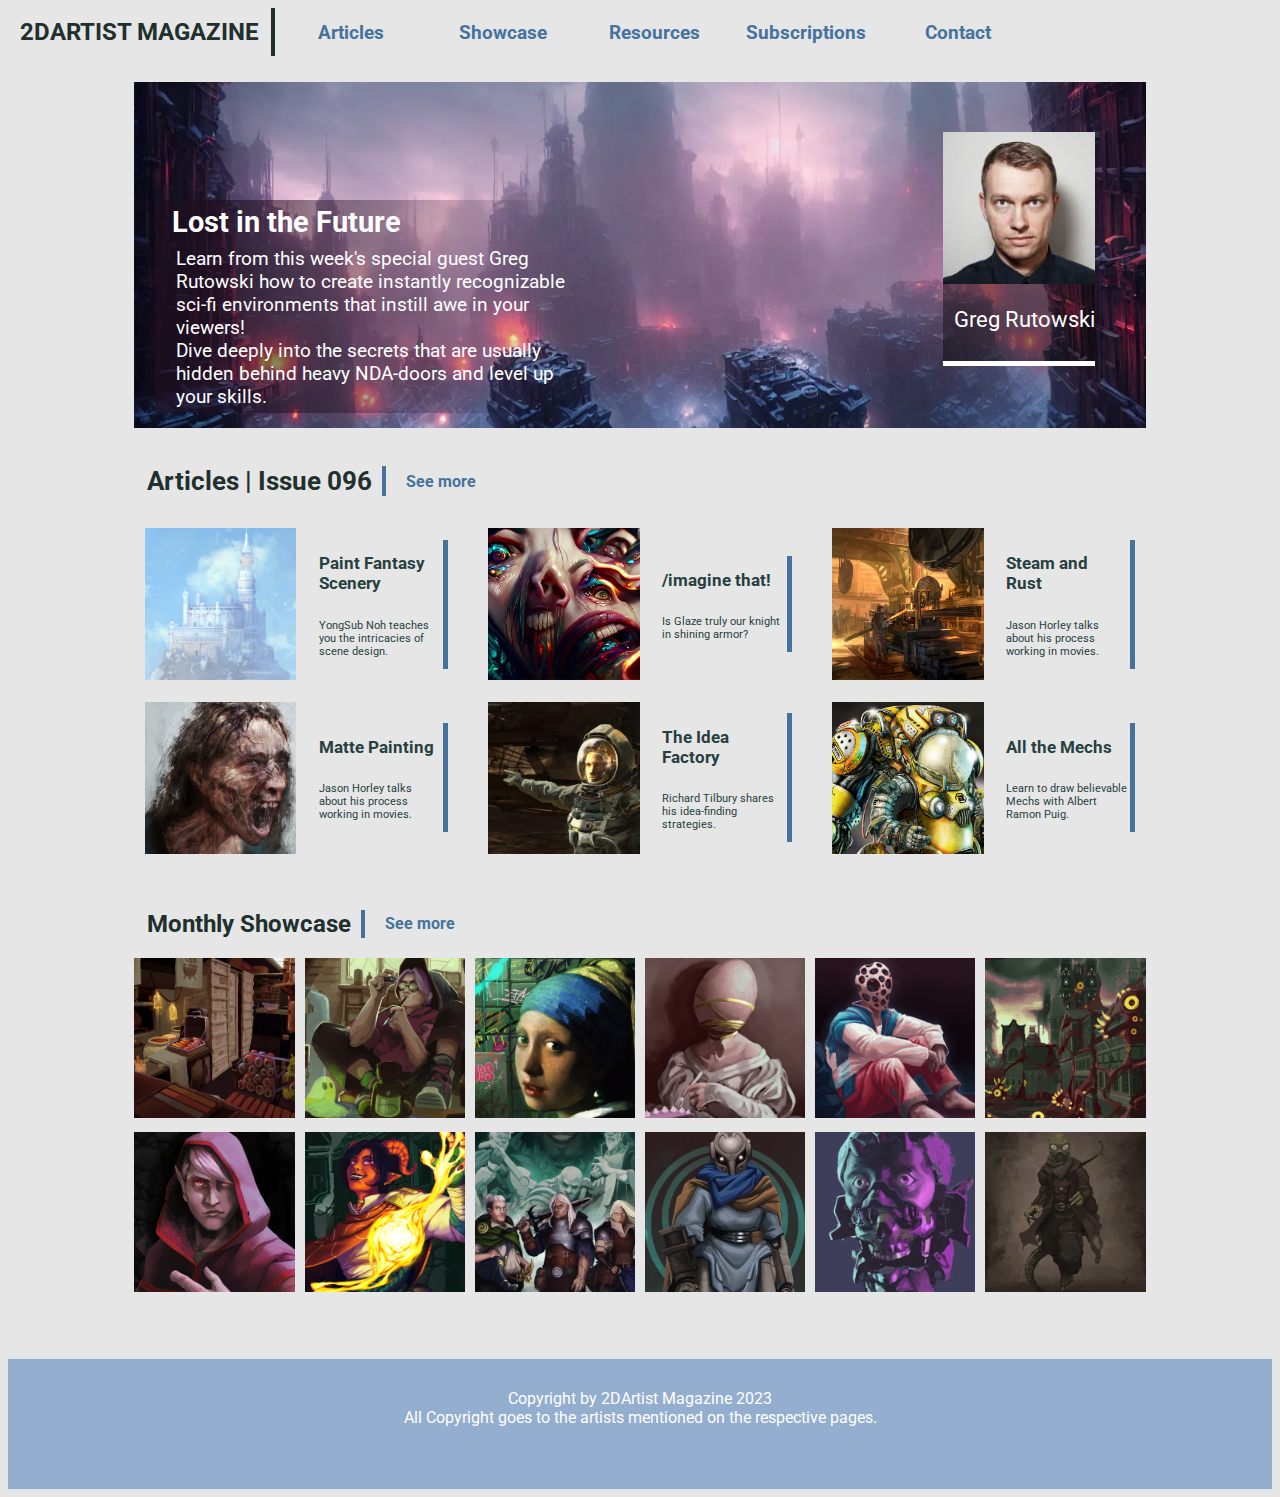
==== index.html @ c3cd27d4 "Add files via upload" ====
<!DOCTYPE html>
<html lang="en">
<head>
    <meta charset="UTF-8">
    <meta http-equiv="X-UA-Compatible" content="IE=edge">
    <meta name="viewport" content="width=device-width, initial-scale=1.0">
    <title>Sprint2</title>
    <link rel="stylesheet" href="main.css">
    <style>
        @import url('https://www.w3schools.com/css/img_lights.jpg');
        @import url('https://fonts.googleapis.com/css2?family=Righteous&family=Open+Sans&family=Roboto:wght@500&display=swap');
        @media screen and (max-width: 990px){
            #cardcontainer > .carditem:nth-child(n+7){
        display: none;
    }
    }
        @media screen and (max-width: 600px){
    #cardcontainer > .carditem {
        flex-basis:100%;
    }
    .cardtext > p{
        display: block;
        font-size: 1.2em;
    }
    .cardtext > .parashort{
        display: none;
    }
    #cardcontainer{
        padding-bottom: 5%;
    }
    #cardcontainer > .carditem:nth-child(n+4){
        display: none;
    }
}
    </style>
</head>
<body>
    <!-- (A) MENU WRAPPER -->
    <nav id="superheader">
    <!-- (B) THE HAMBURGER -->
        <a class="headerchild logo" href="index.html"> 2DARTIST MAGAZINE </a>
        <label for="hamburger">&#9776;</label>
        <input type="checkbox" id="hamburger"/>

    
    <!-- (C) MENU ITEMS -->
        <div id="headeritems">
            <a class="headerchild" href="page1.html">Articles</a>
            <a class="headerchild" href="Showcase.html">Showcase</a>
            <a class="headerchild" href="Resources.html">Resources</a>
            <a class="headerchild" href="Subscriptions.html">Subscriptions</a>
            <a class="headerchild" href="Contact.html">Contact</a>
        </div>
           <!-- 
        <div class="orga">
            <div class="searchbox">Search...</div>
            <a class="headerchild login" href="SP2.html">Log In</a>
            <a class="headerchild signup" href="SP2.html">Sign Up</a>
        </div>
    -->
    </nav>
    
    <div id="previewbox">
        <a href="index.html">
            <img src="Images/previewbox.png" alt="Artwork by Greg Rutkowski" width="100%" object-fit="cover">
            <div class="previewtext"><h2>Lost in the Future</h2>
            <p class="previewtext">Learn from this week's special guest Greg Rutowski how to create instantly recognizable sci-fi environments that instill awe in your viewers! <br>Dive deeply into the secrets that are usually hidden behind heavy NDA-doors and level up your skills.</p>
            <p class="previewtext parashort"> An exclusive 2DARTIST Magazine's Masterclass with Greg Rutowski</p></a>
            <div class="profilepic">
                <img src="Photoshop/MASTER_Pics-Container-assets/Pic_13.png" alt="" width="100%">
                <div class="profileinfo"><h2>Greg Rutowski</h2>
                <p>Concept Artist, Illustrator
                    at KeyStone
                    <br>
                    <br>
                GregRutowskiArt.com</p></div>
            </div>
        </div>
    </div>

    <div class="card-header"><h2>Articles | Issue 096</h2><a href="page1.html">See more</a></div>
    <div id="cardcontainer">
        <a class= "carditem" href="Article4.html">
            <img src="Photoshop/MASTER_Thumbnails-assets/TH_4.png" alt="Midjourney" width="50%">
            <div class="cardtext"><h2>Paint Fantasy Scenery</h2>
            <p>Follow along as guest artist YongSub Noh teaches you how to paint the fantasy landscape of your dreams.</p>
            <p class="parashort">YongSub Noh teaches you the intricacies of scene design.</p></div>
        </a>
        <a class= "carditem" href="Article1.html">
            <img src="Photoshop/MASTER_Thumbnails-assets/TH_1.png" alt="Midjourney" width="50%">
            <div class="cardtext"><h2>/imagine that!</h2>
            <p>AI has come and seems to be here to stay. But not all hope is lost. Glaze, a new form of protection for artists has emerged and looks promising.</p>
            <p class="parashort">Is Glaze truly our knight in shining armor?</p></div>
        </a>
        <a class= "carditem" href="Article2.html">
            <img src="Photoshop/MASTER_Thumbnails-assets/TH_2.png" alt="Midjourney" width="50%">
            <div class="cardtext"><h2>Steam and Rust</h2>
                <p>The fascination with steam-powered machinery is evergreen. But what lies beneath the surface and how easy is it to recreate pieces in that style?</p>
                <p class="parashort">Jason Horley talks about his process working in movies.</p></div>
        </a>
        <a class= "carditem" href="Article3.html">
            <img src="Photoshop/MASTER_Thumbnails-assets/TH_3.png" alt="Midjourney" width="50%">
            <div class="cardtext"><h2>Matte Painting</h2>
            <p>Framestore-employed Jason Horley takes us on a tour through his process as a concept artist for movies such as <i>Harry Potter </i>and <i>Gravity.</i></p>
            <p class="parashort">Jason Horley talks about his process working in movies.</p></div>
        </a>
        <a class= "carditem" href="Article5.html">
            <img src="Photoshop/MASTER_Thumbnails-assets/TH_5.png" alt="Midjourney" width="50%">
            <div class="cardtext"><h2>The Idea Factory</h2>
            <p>We've all felt the burden of feeling creative burnout. Richard Tilbury shares his strategies of pushing through and generating ideas.</p>
            <p class="parashort">Richard Tilbury shares his idea-finding strategies.</p></div>
        </a>
        <a class= "carditem" href="Article6.html">
            <img src="Photoshop/MASTER_Thumbnails-assets/TH_6.png" alt="Midjourney" width="50%">
            <div class="cardtext"><h2>All the Mechs</h2>
            <p>Drawing robots is one thing. Drawing believable mechs another. Albert Ramon Puig shows where the differences lie and what tricks to use.</p>
            <p class="parashort">Learn to draw believable Mechs with Albert Ramon Puig.</p></div>
        </a>
    </div>
    <div class="seemore"> 
        <a href="page1.html">See More</a>
        </div>


    <div class="pics-header"><h2>Monthly Showcase</h2> <a href="Showcase.html">See more</a></div>
    <div id="pics-container">
        <div class="grid-item">
            <a href="Showcase1.html"><img src="Photoshop/MASTER_Pics-Container-assets/Pic_1.png" alt="" width="100%" ></a>
        </div>
        <div class="grid-item">
            <a href="Showcase2.html"><img src="Photoshop/MASTER_Pics-Container-assets/Pic_2.png" alt="" width="100%" ></a>
        </div>
        <div class="grid-item">
            <a href="Showcase3.html"><img src="Photoshop/MASTER_Pics-Container-assets/Pic_3.png" alt="" width="100%" ></a>
        </div>
        <div class="grid-item">
            <a href="Showcase4.html"><img src="Photoshop/MASTER_Pics-Container-assets/Pic_4.png" alt="" width="100%" ></a>
        </div>
        <div class="grid-item">
            <a href="Showcase5.html"><img src="Photoshop/MASTER_Pics-Container-assets/Pic_5.png" alt="" width="100%" ></a>
        </div>
        <div class="grid-item">
            <a href="Showcase6.html"><img src="Photoshop/MASTER_Pics-Container-assets/Pic_6.png" alt="" width="100%" ></a>
        </div>
        <div class="grid-item">
            <a href="Showcase7.html"><img src="Photoshop/MASTER_Pics-Container-assets/Pic_7.png" alt="" width="100%" ></a>
        </div>
        <div class="grid-item">
            <a href="Showcase8.html"><img src="Photoshop/MASTER_Pics-Container-assets/Pic_8.png" alt="" width="100%" ></a>
        </div>
        <div class="grid-item">
            <a href="Showcase9.html"><img src="Photoshop/MASTER_Pics-Container-assets/Pic_9.png" alt="" width="100%" ></a>
        </div>
        <div class="grid-item">
            <a href="Showcase10.html"><img src="Photoshop/MASTER_Pics-Container-assets/Pic_10.png" alt="" width="100%" ></a>
        </div>
        <div class="grid-item">
            <a href="Showcase11.html"><img src="Photoshop/MASTER_Pics-Container-assets/Pic_11.png" alt="" width="100%" ></a>
        </div>
        <div class="grid-item">
            <a href="Showcase12.html"><img src="Photoshop/MASTER_Pics-Container-assets/Pic_12.png" alt="" width="100%" ></a>
        </div>
    </div>
    <div class="seemore"> 
        <a href="Showcase.html">See More</a>
        </div>
</body>
<footer>
    <div id="footertext">Copyright by 2DArtist Magazine 2023 <br>
    All Copyright goes to the artists mentioned on the respective pages.</div>
</footer>
</html>
---- main.css ----
body{
    background-color: rgb(230, 230, 230);
}
/*[BIG SCREEN]*/

#superheader{
    font-family: 'Roboto', 'Segoe UI', Tahoma, Geneva, Verdana, sans-serif;
    width: 100%;
    display: flex;
    justify-content: flex-start;
}

#headeritems{
    display:flex;
    width: 60%;
    align-items: center;
    justify-content:flex-start;

}

.headerchild{  
  
    margin: 0.02%;
    padding: 0.5%;
    color: rgb(33, 47, 47);
    
}

.logo{
    align-self:flex-start;
    text-align: center;
    text-decoration: none;
    font-weight: bolder;
    flex-shrink: 0;
    font-size: 1.5rem;
    padding:  10px 12px 10px 12px;

    border-right: 4px solid rgb(33, 47, 47);
}

#headeritems a{
    font-size: 1em;
    flex-grow: 1;
    flex-basis:0;
    text-decoration: none;
    font-size: 1.2em;
    text-align: center;
    color:rgb(69, 115, 158);
    font-weight: bold;
    margin: 0px 5px 0px 5px;
    padding: 5px 0px 5px 0px;
    align-self: center;
}

.orga{
    
    display: flex;
    justify-content: flex-end;
    
}

.searchbox{
    width: 80%;
    border-radius: 20px;
    background-color: rgb(160, 160, 160);
    font-weight: normal;
    padding: 2% 40% 2% 4%;
    align-self: center;
    text-align: center;
    color:  rgb(255, 255, 255);
}
#superheader a:hover { background: #d2d2d2; }
#superheader .logo:hover {background:rgb(230, 230, 230)}
#superheader label, #hamburger { display: none; }


#previewbox{
    position: relative;
    
    padding: 2% 0% 0% 0%;
    margin-left: auto;
    margin-right: auto;
    width: 80%
}

.previewbox > a >img{
    display: block;
    width: auto;
    height: 500px;
    object-fit: cover;
}
.profilepic{
    position: absolute;
    top: 20%;
    width: 15%;
    right: 5%;
    background-color:rgba(5, 5, 5, 0.449);
    padding-bottom: 1%;
    border-bottom: 5px solid white;
}
.profilepic > .profileinfo > h2{
    padding:0px;
    color: white;
    text-align: left;
    padding-left: 7%;
    font-family: 'Roboto', 'Segoe UI', Tahoma, Geneva, Verdana, sans-serif;
    font-weight: normal;
    font-size: 1.4em;
}
.profilepic > .profileinfo > p{
    color: white;
    text-align: left;
    padding-left: 10%;
    font-family: 'Roboto', 'Segoe UI', Tahoma, Geneva, Verdana, sans-serif;
    font-weight: lighter;
    font-size: 0.9em;
}

.previewtext > a{
    text-decoration: none;
    position: absolute;
    width: 40%;
    bottom: 5%;
    left: 2%;
    padding: 0.5%;
    background-image: linear-gradient(90deg, rgba(31, 15, 31, 0.733) 0%, rgba(255,255,255,0) 100%);
    background-blend-mode:hue;
    color:rgb(255, 255, 255);
    font-size: 1.2em;
    text-align: left;
    font-family: 'Roboto','Segoe UI', Tahoma, Geneva, Verdana, sans-serif;
}

.previewtext >a > h2{ 
    margin: 0%;
    padding-left: 3%;
    padding-bottom: 2%;
}
.previewtext > a > p{
    position: relative;
    left: 4%;
    margin: 0%;
    padding: 0%;
    background-image:none;
}
.previewtext > a > .parashort{
    display: none;
}
/*Articles*/
.card-header{
    font-family: 'Roboto', 'Segoe UI', Tahoma, Geneva, Verdana, sans-serif;
    display: flex;
    align-content: center;
    width: 78%;
    padding-top: 1%;
    margin-right: auto;
    margin-left: auto;
}
.card-header > h2{
    font-size: 1.6em;
    padding-right: 1%;
    color: rgb(33, 47, 47);
    border-right: 4px solid rgb(69, 115, 158);
}
.card-header  > a{
    align-self: center;
    display: inline-block;
    margin-left: 2%;
    font-family: 'Roboto', 'Segoe UI', Tahoma, Geneva, Verdana, sans-serif;
    text-decoration: none;
    color:rgb(69, 115, 158);
    font-weight: bold;
}

#cardcontainer{
    display: flex;
    width:80%;
    margin: auto;
    justify-content: space-between;
    flex-wrap: wrap;
    height: 50%;
    margin-bottom: 1%;
}
.carditem{
    transition: all 0.2s ease-in-out;
    display: flex;
    padding: 1%;
    text-decoration: none;
    flex-basis: 30%;
    justify-content: space-between;
    align-items: center;
}
.carditem > img{
    position: relative;
    flex-shrink:1;
    flex-basis:40%;
    width:50%;
    max-height:200px;
}
.carditem:hover {
    transform: scale(1.05);
    box-shadow: 0px 0px 10px rgba(0,0,0,0.3);
}

.cardtext{
    display: flex;
    flex-direction: column;
    font-size: 0.9em;
    text-align: left;
    font-family: 'Roboto','Segoe UI', Tahoma, Geneva, Verdana, sans-serif;
    color: rgb(38, 63, 63);
    margin-top: 4%;
    margin-bottom: 4%;
    padding-right: 10%;
    padding-left: 6%;
    flex-basis:40%;
    border-right: 5px solid rgb(69, 115, 158);
}
.parashort{
    display: none;
}


/*User's Submissions*/
.pics-header{
    font-family: 'Roboto', 'Segoe UI', Tahoma, Geneva, Verdana, sans-serif;
    display: flex;
    
    align-content: center;
    width: 78%;
    padding-top: 1%;
    margin-right: auto;
    margin-left: auto;
}
.pics-header h2{
    padding-right: 1%;
    color: rgb(33, 47, 47);
    border-right: 4px solid rgb(69, 115, 158);
}
.pics-header  > a{
    align-self: center;
    display: inline-block;
    margin-left: 2%;
    font-family: 'Roboto', 'Segoe UI', Tahoma, Geneva, Verdana, sans-serif;
    text-decoration: none;
    color:rgb(69, 115, 158);
    font-weight: bold;
}

#pics-container{
    display: grid;
    grid-gap: 10px;
    grid-template-columns: repeat(6,2fr);
    margin-left: auto;
    margin-right: auto;
    max-width: 80%;
    
    margin-bottom: 5%;
}



#pics-container > a{
    width: 100%;
    display: block;
    margin-left: auto;
    margin-top: 1%;
    margin-right: auto;
    
}
.seemore{
    display: none;
    text-align: center;
    margin-bottom: 5%;
}

.grid-item{
    transition: all 0.2s ease-in-out;
    object-fit: fill;
}

.grid-item:hover {
    transform: scale(1.05);
    opacity: 0.7;
    box-shadow: 0px 0px 10px rgba(0,0,0,0.3);
}
.seemore{
    font-family: 'Roboto', 'Segoe UI', Tahoma, Geneva, Verdana, sans-serif;
    display: flex;
    justify-content: center;
    text-decoration: none;
    display: none;
}
.seemore > a{
    text-decoration: none;
    color:rgb(69, 115, 158);
     font-weight: bold;
     padding: 1%;
}
.seemore > a:hover { background: #d2d2d2; }

.forwardback{
    font-family: 'Roboto', 'Segoe UI', Tahoma, Geneva, Verdana, sans-serif;
    display: flex;
    flex-direction: row;
    justify-content: center;
    text-decoration: none;
}
.forwardback > a{
    text-decoration: none;
    color:rgb(69, 115, 158);
     font-weight: bold;
     padding: 2%;
}
.forwardback > div{
    text-decoration: none;
    color:lightslategray;
     font-weight: bold;
     padding: 2%;
}


footer{
    height:100px;
    padding-top: 30px;
    font-family: 'Roboto', 'Segoe UI', Tahoma, Geneva, Verdana, sans-serif;
    color: white;
    text-align:center;
    background-color: rgb(147, 174, 206);
    width:100%;
}

.ArticlesTitle{
    font-family: 'Roboto', 'Segoe UI', Tahoma, Geneva, Verdana, sans-serif;
    margin-left: 10%;
    color:rgb(255, 255, 255);
    margin-top: 2%;
    font-size: 3em;
    margin-bottom: -1%;
    position: absolute;
    bottom: 23%;
    left: -8%;
}
.articles-header{
    position: relative;
    
    padding: 2% 0% 0% 0%;
    margin-left: auto;
    margin-right: auto;
    width: 80%;
}
.articles-header > img{
    display: block;

    height: 400px;
    object-fit: cover;
}
.articles-header > .issue{
    align-self: center;
    display: flex;
    justify-content: flex-start;
    margin-left: 2%;
    font-family: 'Roboto', 'Segoe UI', Tahoma, Geneva, Verdana, sans-serif;
    text-decoration: none;
    color: rgb(33, 47, 47);
    font-size: 1.2rem;
    font-weight: bold;
}
.articles-header > .issue > h2{
    padding-right: 1%;
    color: rgb(33, 47, 47);
    border-right: 4px solid rgb(69, 115, 158);
}
.articles-header  > .issue >a{
    align-self: center;
    display: inline-block;
    margin-left: 2%;
    font-family: 'Roboto', 'Segoe UI', Tahoma, Geneva, Verdana, sans-serif;
    text-decoration: none;
    color:rgb(69, 115, 158);
    font-weight: bold;
}


/*[SMALL SCREEN]*/
@media screen and (max-width: 990px){
    #superheader{
        display: flex;
        flex-direction: column;
        text-align: center;
    }

    #superheader a{
        box-sizing: border-box;
        display: flex;
        flex-direction: column;
        justify-content: center;
        width: 100%;
        border-bottom: 2px solid #d4d3d3;
    }

    #superheader .logo{
       
        border: 0px;
    }
    #superheader label{
        display: flex;
        color: rgb(40, 48, 71);
        background: #c1c1c1;
        font-style: normal;
        font-size: 1.2em;
        padding: 10px;
        flex-direction: column;
        font-weight: bold;
    }
    #superheader label:hover{background:rgb(152, 191, 227);}
    #headeritems{display: none}
    #superheader input:checked ~ 
    
    #headeritems{display:flex; align-self: center; flex-direction: column; width: 100%;} 
    .orga{display:flex; align-self: center; flex-direction: column; width: 100%;}

    #previewbox{
        width:100%;
        height:20opx;
    }
    #previewbox > a >img{
        height: 200px;
        object-fit: cover;
    }
    .previewtext > a{
        position: absolute;
    width: 60%;
    bottom: 5%;
    
    left: 2%;
    padding: 0.5%;
    }
    .previewtext > a > p{
        display: none;
    }
    .previewtext > a> .parashort{
        display: block;
        font-size: 1rem;
        font-weight: normal;
    }
    .profilepic{display: none;}
    


    #pics-container{
        display: grid;
        grid-template-columns: repeat(3,1fr);
        grid-template-rows: repeat(2,1fr);
        padding: 2px;
        margin-left: auto;
        margin-right: auto;
        width: 80%;
    }
    #pics-container > .grid-item:nth-child(n+10){
        display: none;
    }

    .pics-header{
        justify-content: space-between;
    }
    .pics-header h2{
        border: none;
        padding-right: 0%;
    }
    .pics-header > a{
        display: none;
    }

    .card-header > h2{
        border: 0px;
    }
    .card-header > a {
        display: none;
    }
    
    #cardcontainer > .carditem {
        flex-basis:45%;
    }
    
    #cardcontainer > .carditem:nth-child(n+7){
        display: none;
    }

    .seemore{
        display: block;
    }
    .articles-header > .issue{
        justify-content: space-between;
    }

}
@media screen and (max-width: 1500px){
    .cardtext{
        font-size: 0.7em;
        padding-top: 0%;
        padding-right: 1%;
    }
    .cardtext > p{
        display: none;
    }
    .cardtext > .parashort{
        display: block;
    }
    .profileinfo > p{
        display: none;
    }
}
@media screen and (max-width: 600px){
    #cardcontainer > .carditem {
        margin-bottom: 4%;
        flex-basis:100%;
    }
    .cardtext > p{
        display: block;
        font-size: 1.2em;
    }
    .cardtext > .parashort{
        display: none;
    }
    #cardcontainer{
        padding-bottom: 5%;
    }
    
    .forwardback{
        justify-content: space-evenly;
    }
}
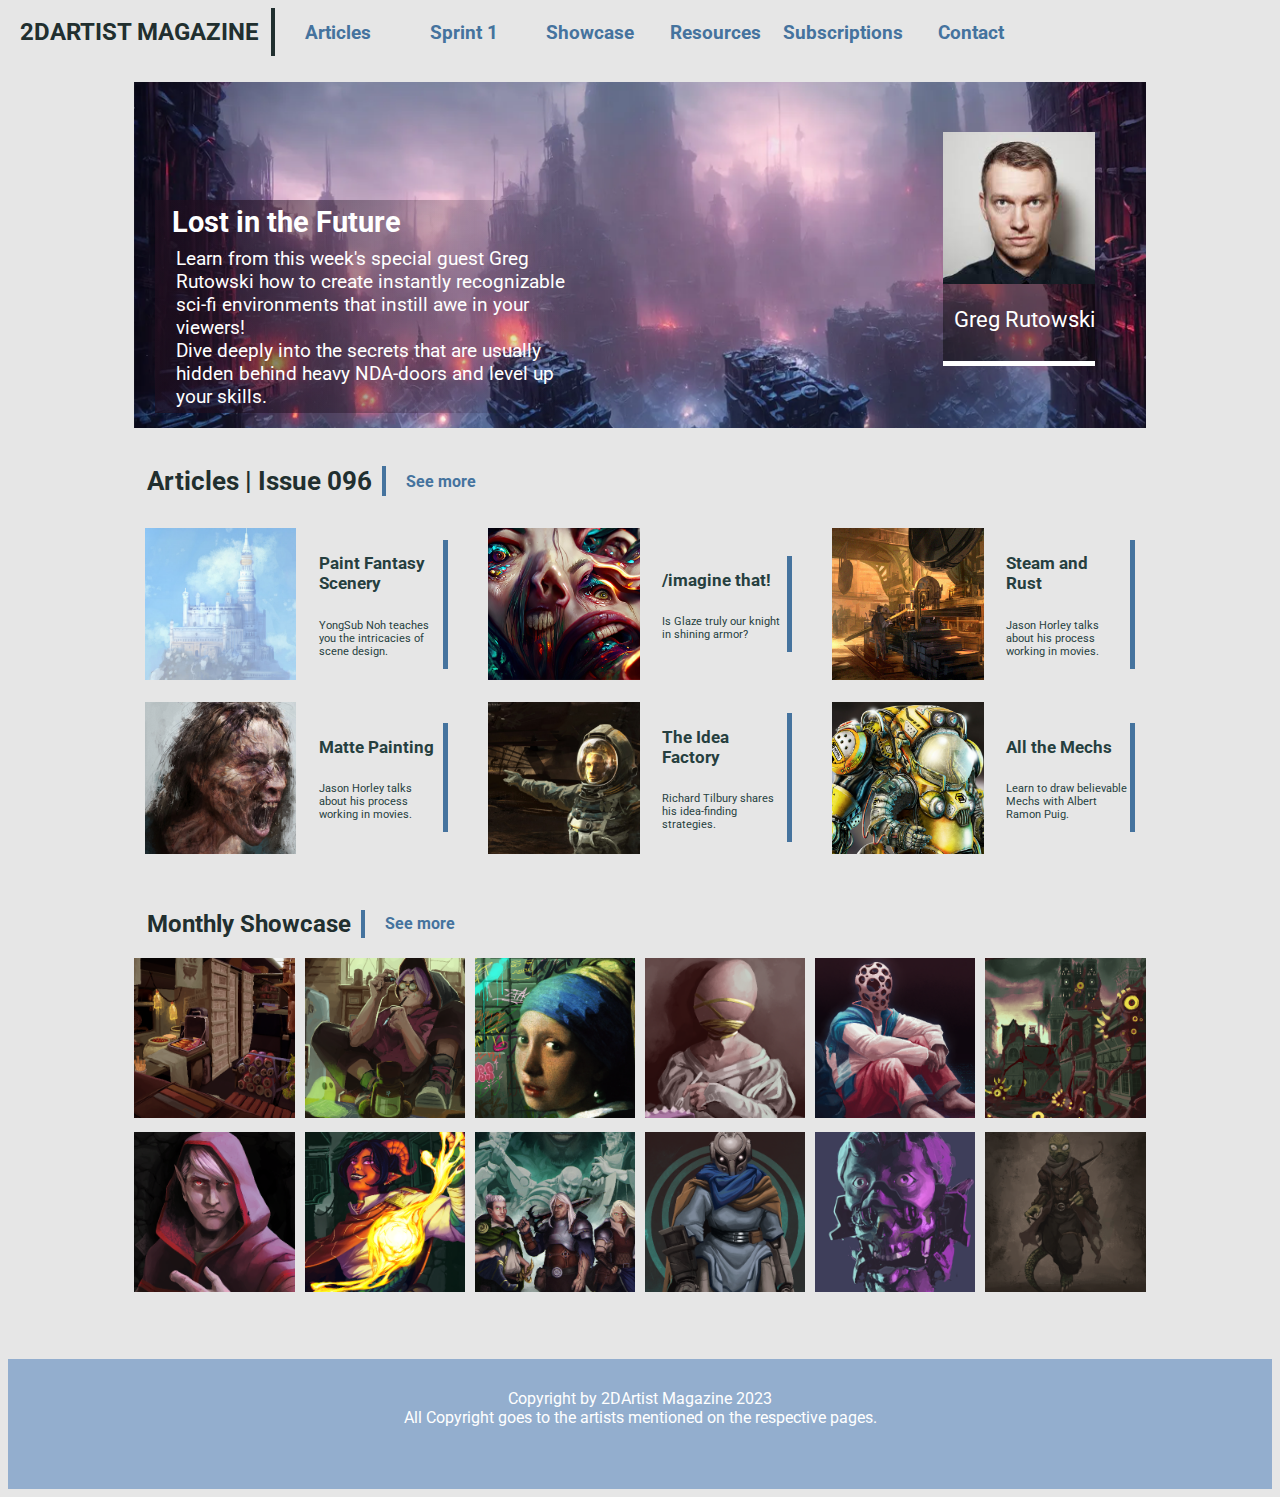
==== commit cc3d88fc: "Add files via upload" ====
--- a/index.html
+++ b/index.html
@@ -46,6 +46,7 @@
     <!-- (C) MENU ITEMS -->
         <div id="headeritems">
             <a class="headerchild" href="page1.html">Articles</a>
+            <a class="headerchild" href="Sprint1/index.html">Sprint 1</a>
             <a class="headerchild" href="Showcase.html">Showcase</a>
             <a class="headerchild" href="Resources.html">Resources</a>
             <a class="headerchild" href="Subscriptions.html">Subscriptions</a>
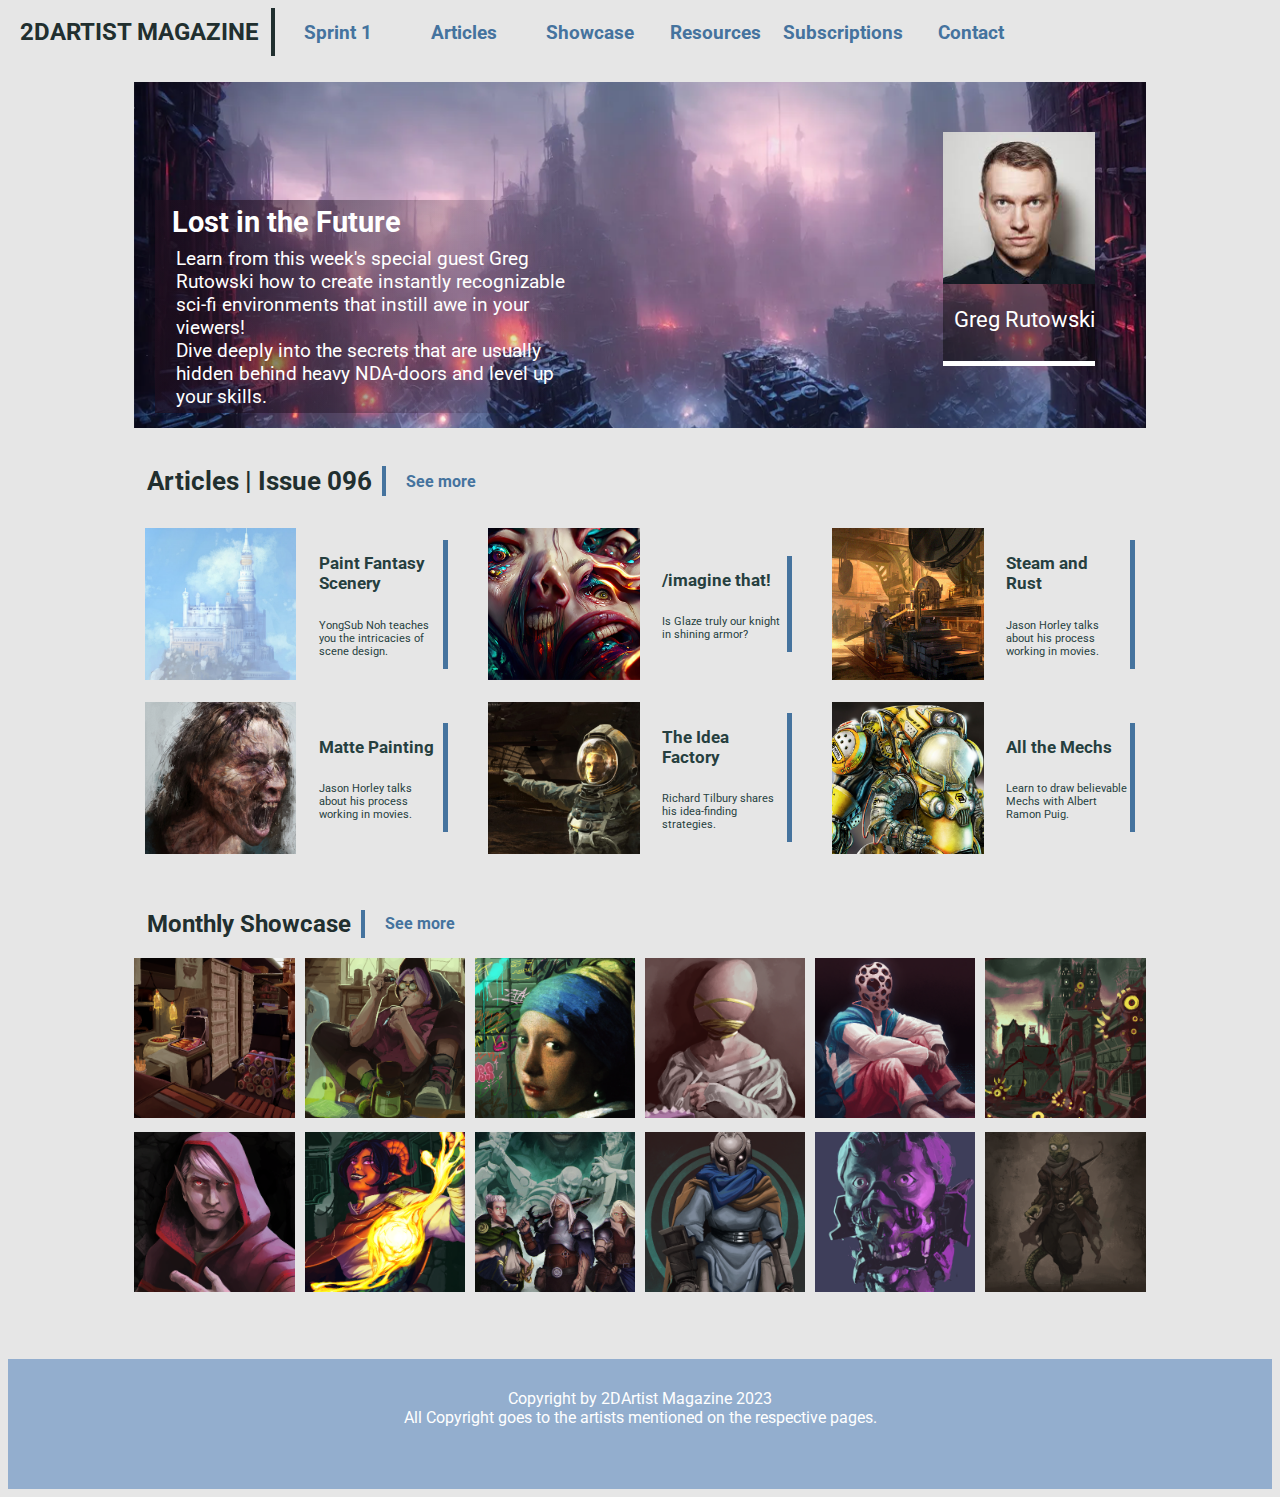
==== commit 7362c3d2: "biobi" ====
--- a/index.html
+++ b/index.html
@@ -4,7 +4,7 @@
     <meta charset="UTF-8">
     <meta http-equiv="X-UA-Compatible" content="IE=edge">
     <meta name="viewport" content="width=device-width, initial-scale=1.0">
-    <title>Sprint2</title>
+    <title>2DArtist Magazine Home</title>
     <link rel="stylesheet" href="main.css">
     <style>
         @import url('https://www.w3schools.com/css/img_lights.jpg');
@@ -45,8 +45,8 @@
     
     <!-- (C) MENU ITEMS -->
         <div id="headeritems">
+            <a class="headerchild" href="Sprint1/index.html">Sprint 1</a>
             <a class="headerchild" href="page1.html">Articles</a>
-            <a class="headerchild" href="Sprint1/index.html">Sprint 1</a>
             <a class="headerchild" href="Showcase.html">Showcase</a>
             <a class="headerchild" href="Resources.html">Resources</a>
             <a class="headerchild" href="Subscriptions.html">Subscriptions</a>
